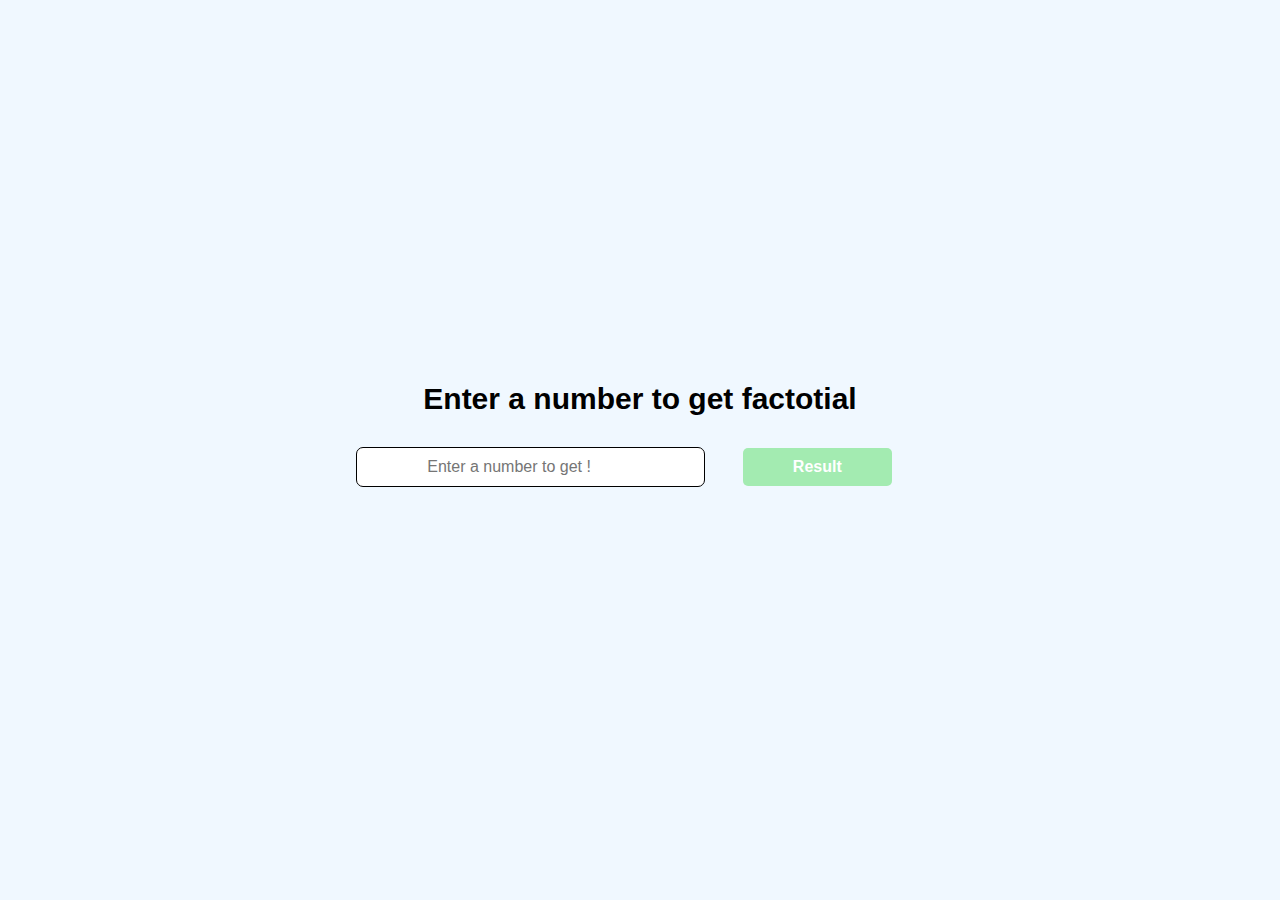
==== index.html @ d03ba13a "Ver1" ====
<!DOCTYPE html>
<html lang="en">
<head>
    <meta charset="UTF-8">
    <meta http-equiv="X-UA-Compatible" content="IE=edge">
    <meta name="viewport" content="width=device-width, initial-scale=1.0">
    <title>factorial- project</title>
    <link rel="stylesheet" href="css/style.css">
    <link rel="shortcut icon" href="assets/factorial.png" type="image/x-icon">
</head>
<body>
    <h2>Enter a number to get factotial</h2>
    <form action="">
        
        <input type="number" id="f-input" placeholder="Enter a number to get !" min="1" onkeyup="btnd()">
        <button id="btn">Result</button>
    </form>
    <div id="output">

    </div>
    <script src="js/main.js"></script>
</body>
</html>
---- css/style.css ----
*{
    margin: 0;
    padding: 0;
    box-sizing: border-box;
}
body{
    
    background-color: aliceblue;
    font-size: 20PX;
    font-family: sans-serif;
    text-align: center;
    display: flex;
    flex-direction: column;
    justify-content: center;
    align-items: center;
    height: 100vh; 
    
    
    
}
form{
   /*  */
   
    
}


form input{
    padding: 10px 70px;
    font-size: 1rem;
    margin-top: 1rem;
    border-radius: 7px;
    border: 1px solid #000;
    outline: none;
    
}
#btn{
    padding: 10px 50px;
    border: none;
    border-radius: 5px;
    background-color: #A3EBB1;
    color: #fff;
    margin: 2rem;
    font-size: 16px;
    font-weight: bold;
    
    
}
#output{
    margin-top: 0rem;
}
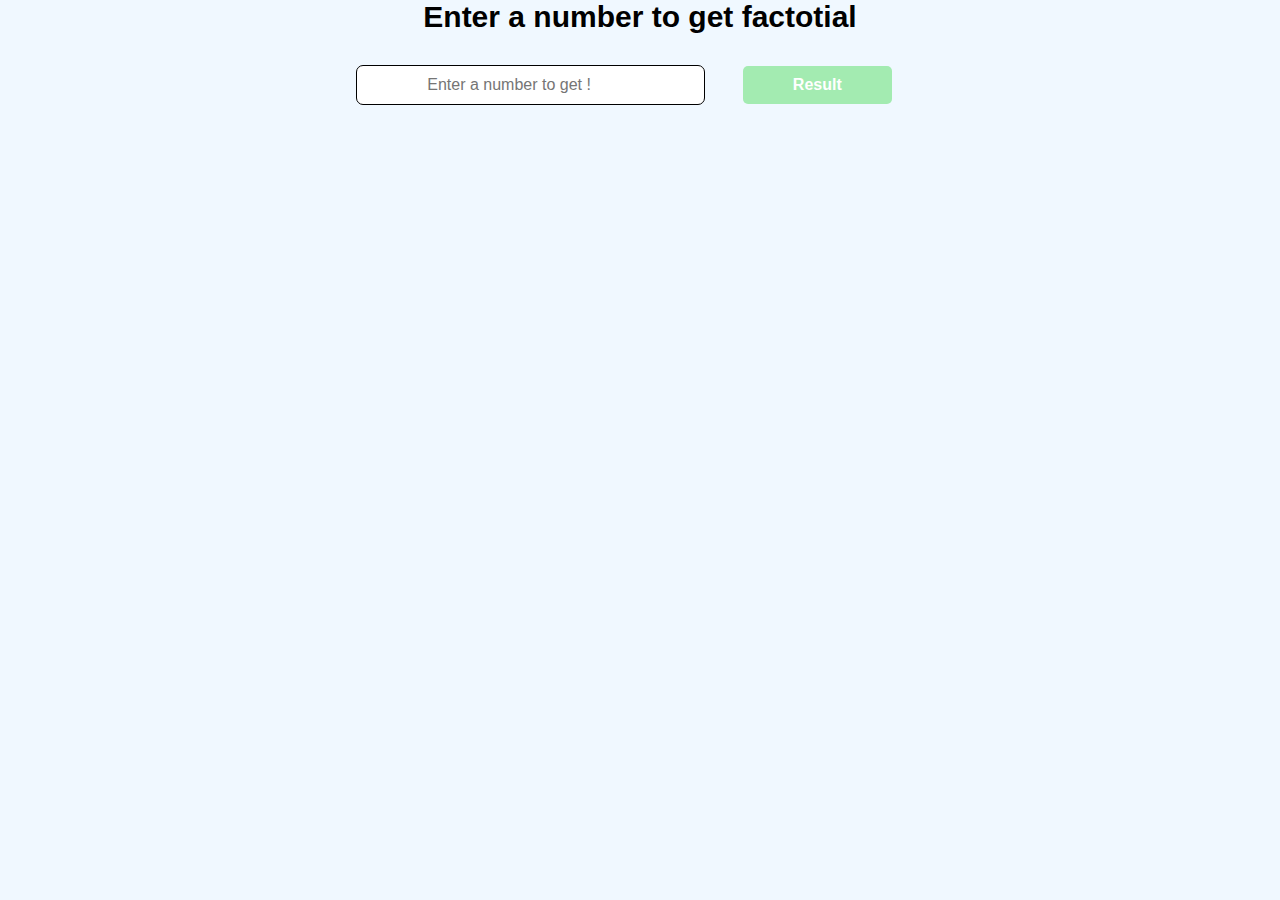
==== commit b346472e: "Ver2" ====
--- a/index.html
+++ b/index.html
@@ -10,13 +10,13 @@
 </head>
 <body>
     <h2>Enter a number to get factotial</h2>
-    <form action="">
+    <form action="" netlify>
         
-        <input type="number" id="f-input" placeholder="Enter a number to get !" min="1" onkeyup="btnd()">
+        <input type="number" id="f-input" placeholder="Enter a number to get !" min="1" onkeyup="btnd()" name="factorial">
         <button id="btn">Result</button>
     </form>
     <div id="output">
-
+       
     </div>
     <script src="js/main.js"></script>
 </body>
--- a/css/style.css
+++ b/css/style.css
@@ -13,7 +13,7 @@
     flex-direction: column;
     justify-content: center;
     align-items: center;
-    height: 100vh; 
+    /* height: 100vh;  */
     
     
     
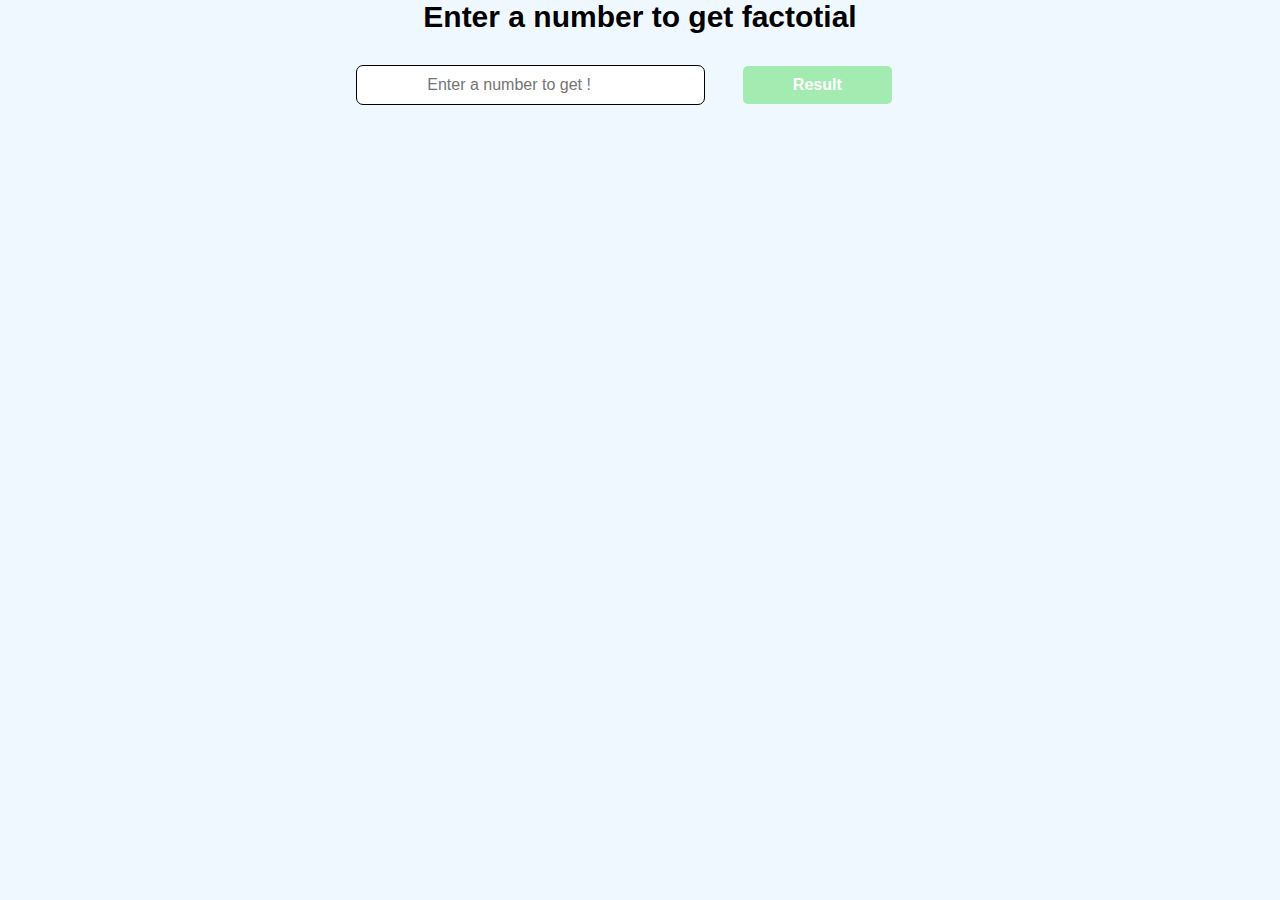
==== commit b1f92e33: "Ver2" ====
--- a/index.html
+++ b/index.html
@@ -10,7 +10,7 @@
 </head>
 <body>
     <h2>Enter a number to get factotial</h2>
-    <form action="" netlify>
+    <form >
         
         <input type="number" id="f-input" placeholder="Enter a number to get !" min="1" onkeyup="btnd()" name="factorial">
         <button id="btn">Result</button>
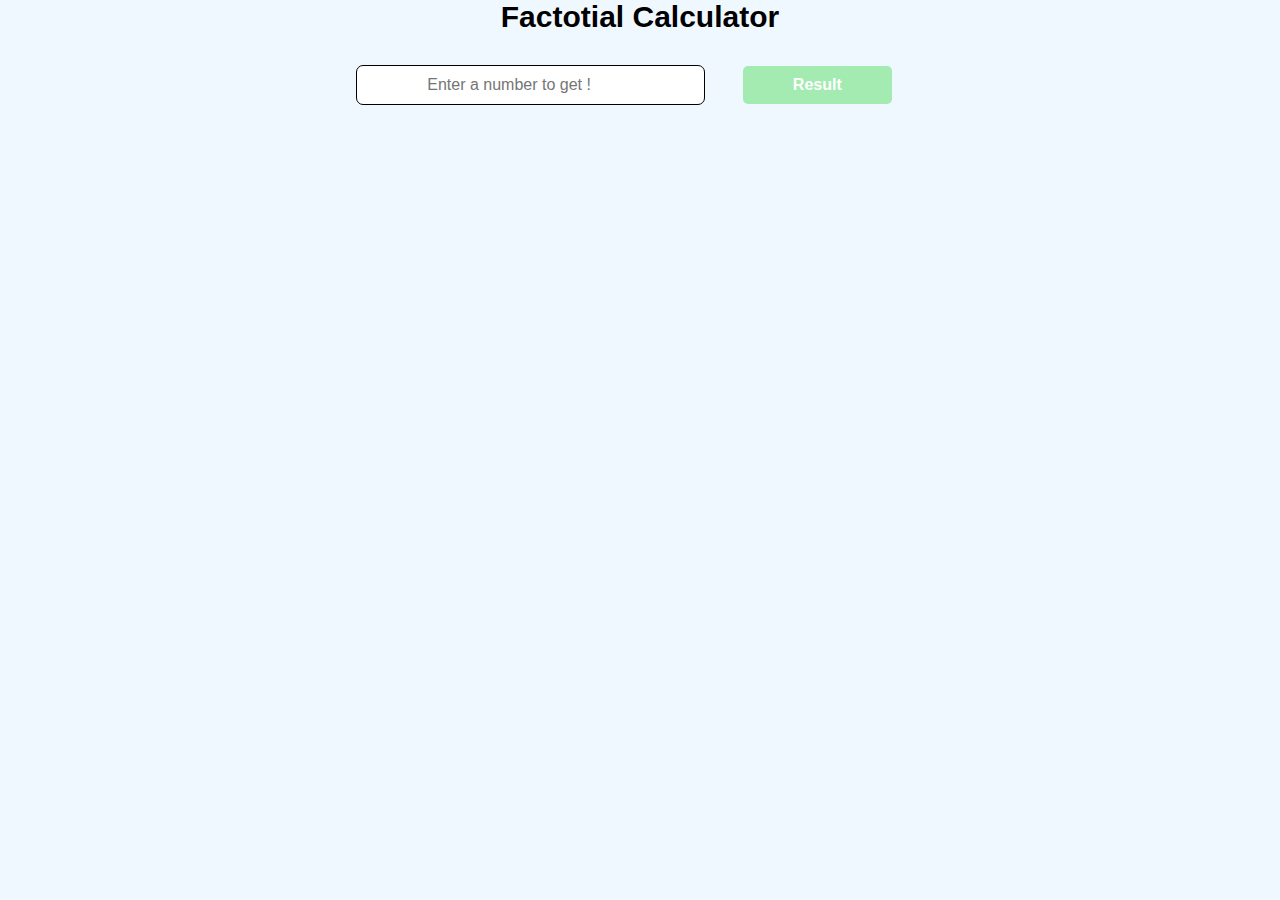
==== commit 78252989: "ver3" ====
--- a/index.html
+++ b/index.html
@@ -1,23 +1,29 @@
 <!DOCTYPE html>
 <html lang="en">
-<head>
-    <meta charset="UTF-8">
-    <meta http-equiv="X-UA-Compatible" content="IE=edge">
-    <meta name="viewport" content="width=device-width, initial-scale=1.0">
-    <title>factorial- project</title>
-    <link rel="stylesheet" href="css/style.css">
-    <link rel="shortcut icon" href="assets/factorial.png" type="image/x-icon">
-</head>
-<body>
-    <h2>Enter a number to get factotial</h2>
-    <form >
+    <head>
+        <meta name="description" content="This is factorial Calculator enter your number and then click result buttun">
+        <meta name="keywords" content="Factorial, Math, number">
+        <meta name="author" content="Abdiaziz Maashaa">
+        <meta name="viewport" content="width=device-width, initial-scale=1.0">
+        <meta charset="UTF-8">
+        <meta http-equiv="X-UA-Compatible" content="IE=edge">
+        <title>factorial- project</title>
+        <link rel="stylesheet" href="css/style.css">
+        <link rel="shortcut icon" href="assets/factorial.png" type="image/x-icon">
+    </head>
+    
+    <body>
+        <h2>Factotial Calculator</h2>
+        <form >
+            <input type="number" id="f-input" placeholder="Enter a number to get !" min="1" onkeyup="btnd()" name="factorial">
+            <button id="btn">Result</button>
+        </form>
         
-        <input type="number" id="f-input" placeholder="Enter a number to get !" min="1" onkeyup="btnd()" name="factorial">
-        <button id="btn">Result</button>
-    </form>
-    <div id="output">
-       
-    </div>
-    <script src="js/main.js"></script>
-</body>
+        <div id="output"> 
+
+        </div>
+        
+        <script src="js/main.js"></script>
+    
+    </body>
 </html>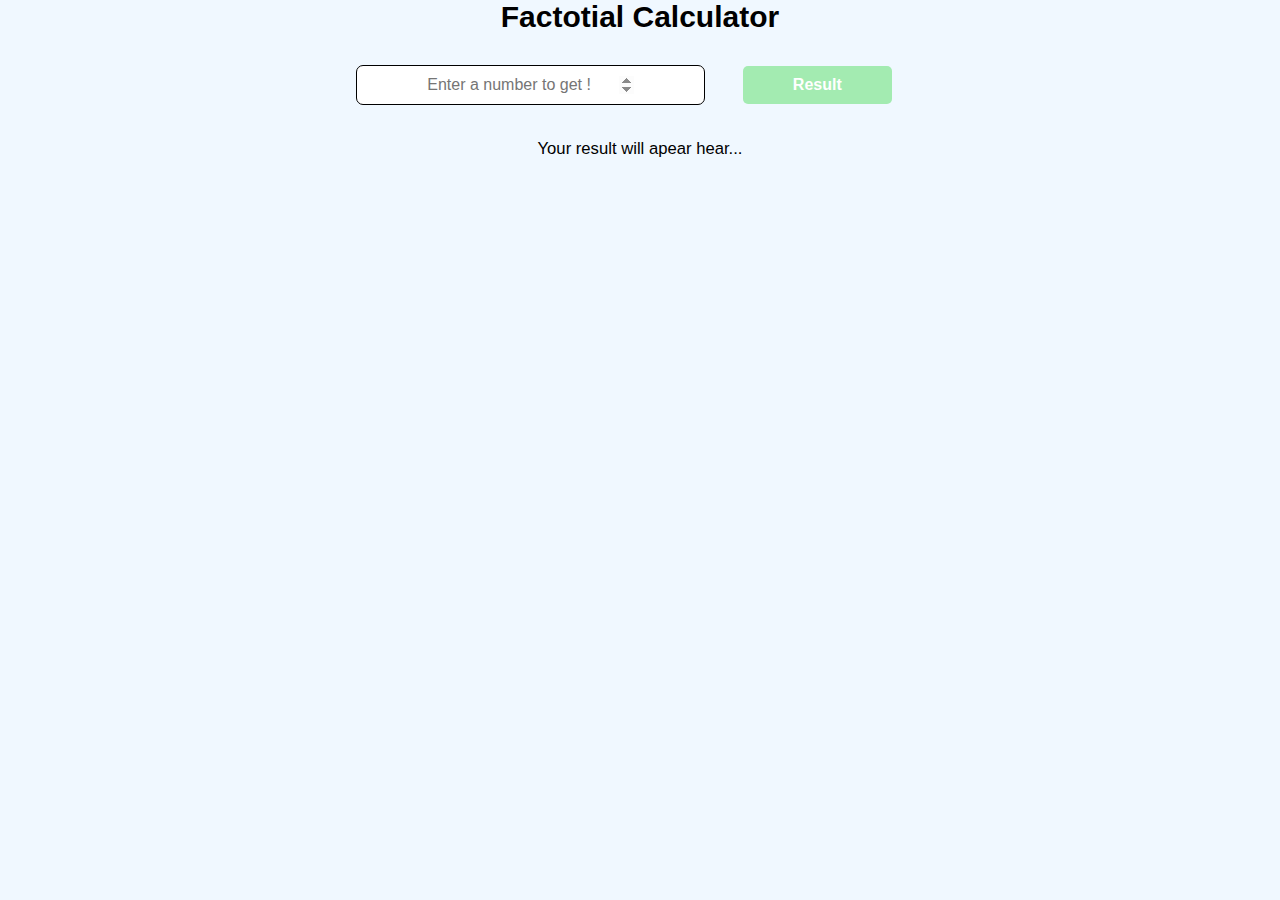
==== commit c9c86257: "ver4" ====
--- a/index.html
+++ b/index.html
@@ -15,11 +15,12 @@
     <body>
         <h2>Factotial Calculator</h2>
         <form >
-            <input type="number" id="f-input" placeholder="Enter a number to get !" min="1" onkeyup="btnd()" name="factorial">
+            <input type="number" id="f-input" placeholder="Enter a number to get !" min="1" onkeyup="btnd()" name="factorial" autofocus>
             <button id="btn">Result</button>
         </form>
         
-        <div id="output"> 
+        <div id="output">
+            <small>Your result will apear hear...</small>
 
         </div>
         
